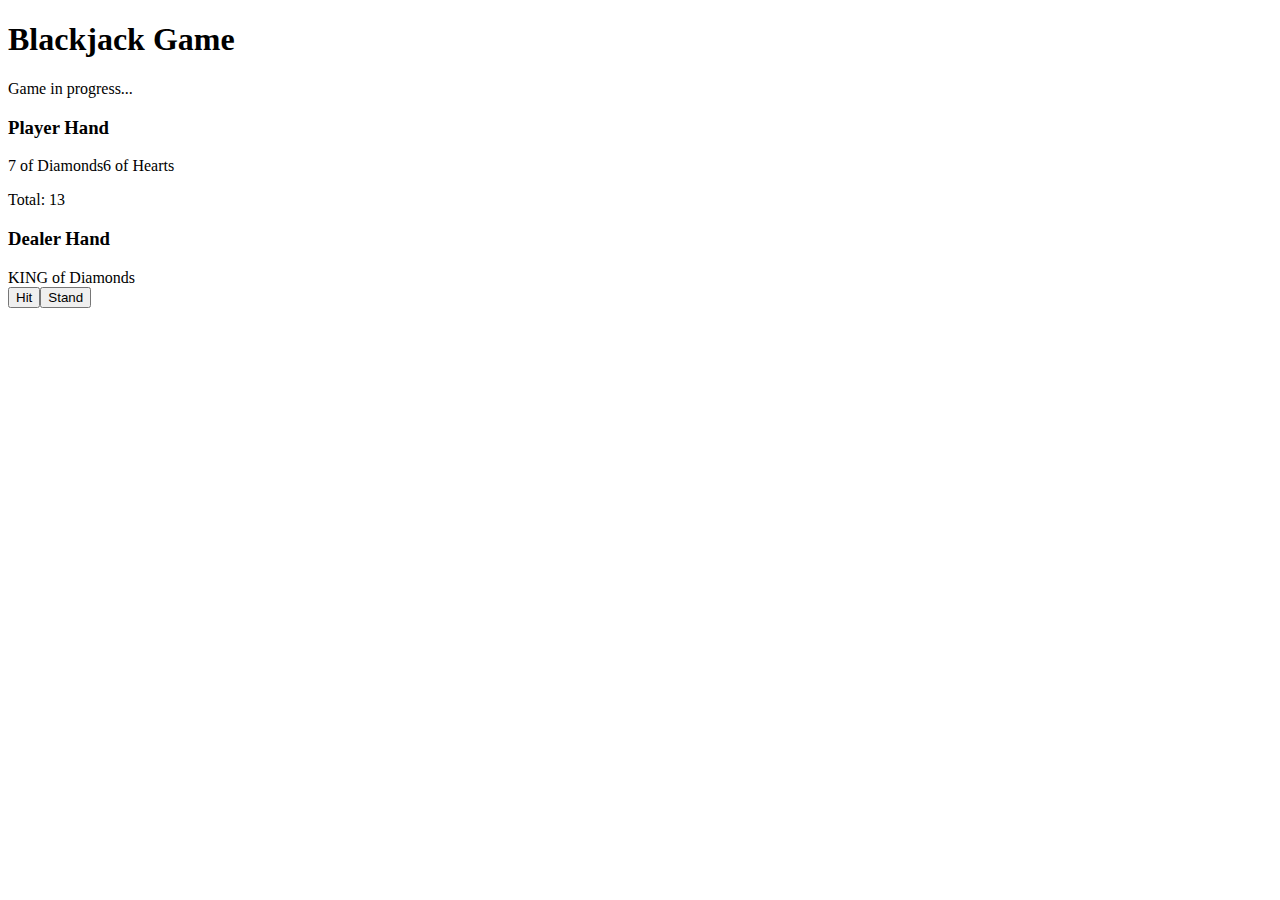
==== game.html @ 776e4391 "Commit" ====
<!DOCTYPE html>
<html lang="en">
<head>
    <title>Blackjack Game - Play</title>
    <link rel="stylesheet" href="styles.css">
</head>
<body>
    <main>
        <header>
            <h1>Blackjack Game</h1>
            <p id="game-status">Game in progress...</p>
        </header>
        <section id="game-section">
            <!-- Game elements will be dynamically added here -->
        </section>
    </main>
    <script src="script.js"></script>
    <script>
        window.onload = function() {
            startGame();
        };
    </script>
</body>
</html>
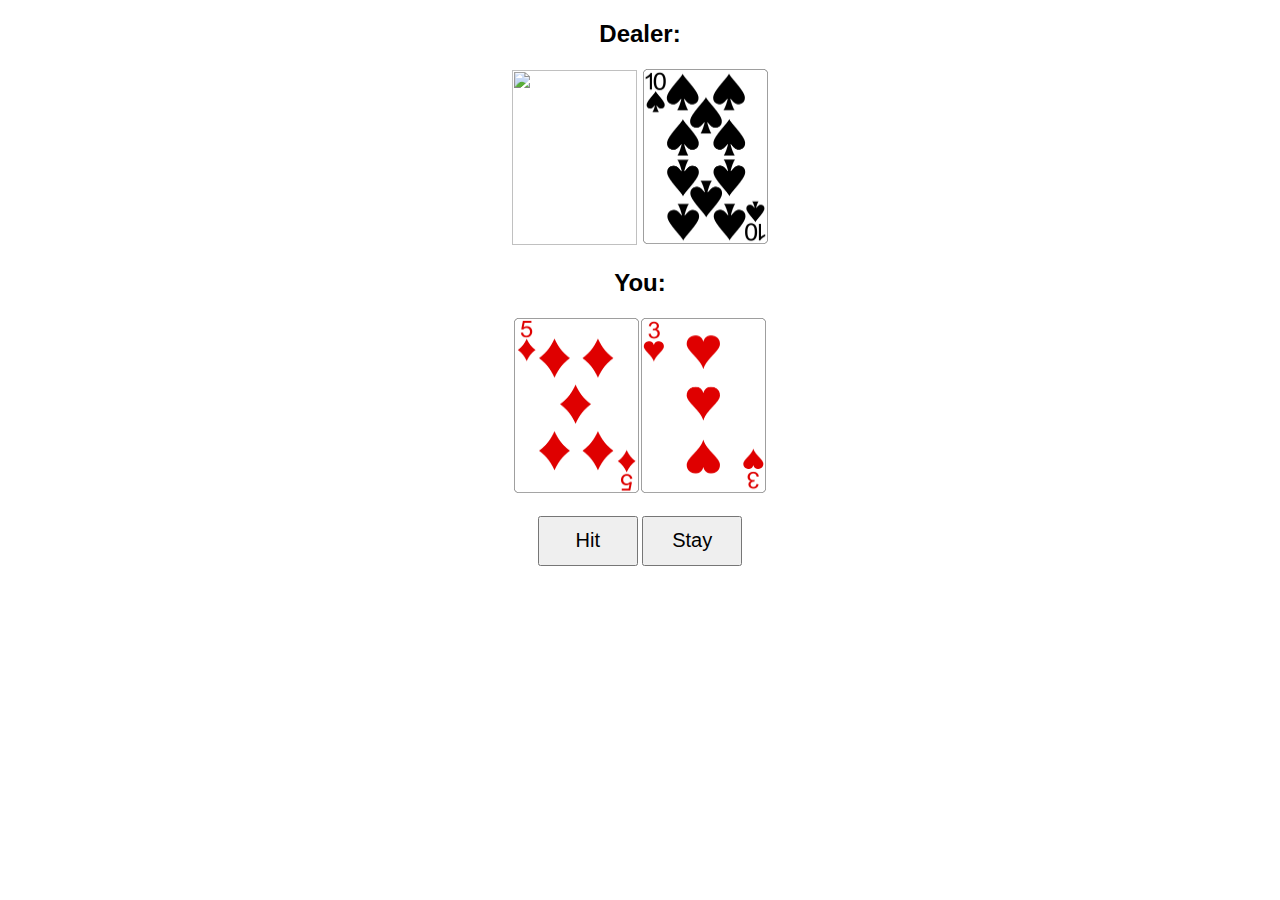
==== commit 6cf95d5e: "Coding" ====
--- a/game.html
+++ b/game.html
@@ -1,24 +1,26 @@
 <!DOCTYPE html>
-<html lang="en">
-<head>
-    <title>Blackjack Game - Play</title>
-    <link rel="stylesheet" href="styles.css">
-</head>
-<body>
-    <main>
-        <header>
-            <h1>Blackjack Game</h1>
-            <p id="game-status">Game in progress...</p>
-        </header>
-        <section id="game-section">
-            <!-- Game elements will be dynamically added here -->
-        </section>
-    </main>
-    <script src="script.js"></script>
-    <script>
-        window.onload = function() {
-            startGame();
-        };
-    </script>
-</body>
+<html>
+    <head>
+        <meta charset="UTF-8">
+        <meta name="viewport" content="width=device-width, initial-scale=1.0">
+        <title>Jokerjack - Play</title>
+        <link rel="stylesheet" href="gamestyle.css">
+        <script src="script.js"></script>
+    </head>
+
+    <body>
+        <h2>Dealer: <span id="dealer-sum"></span></h2>
+        <div id="dealer-cards">
+            <img id="hidden" src="./cards/BACK.png">
+        </div>
+
+        <h2>You: <span id="your-sum"></span></h2>
+        <div id="your-cards">
+        </div>
+
+        <br>
+        <button id="hit">Hit</button>
+        <button id="stay">Stay</button>
+        <p id="results"></p>
+    </body>
 </html>--- a/gamestyle.css
+++ b/gamestyle.css
@@ -0,0 +1,28 @@
+body {
+    font-family: Arial, Helvetica, sans-serif;
+    text-align: center;
+  }
+  
+  #dealer-cards img {
+    height: 175px;
+    width: 125px;
+    margin: 1px;
+  }
+  
+  #your-cards img {
+    height: 175px;
+    width: 125px;
+    margin: 1px;
+  }
+  
+  #hit {
+    width: 100px;
+    height: 50px;
+    font-size: 20px;
+  }
+  
+  #stay {
+    width: 100px;
+    height: 50px;
+    font-size: 20px;
+  }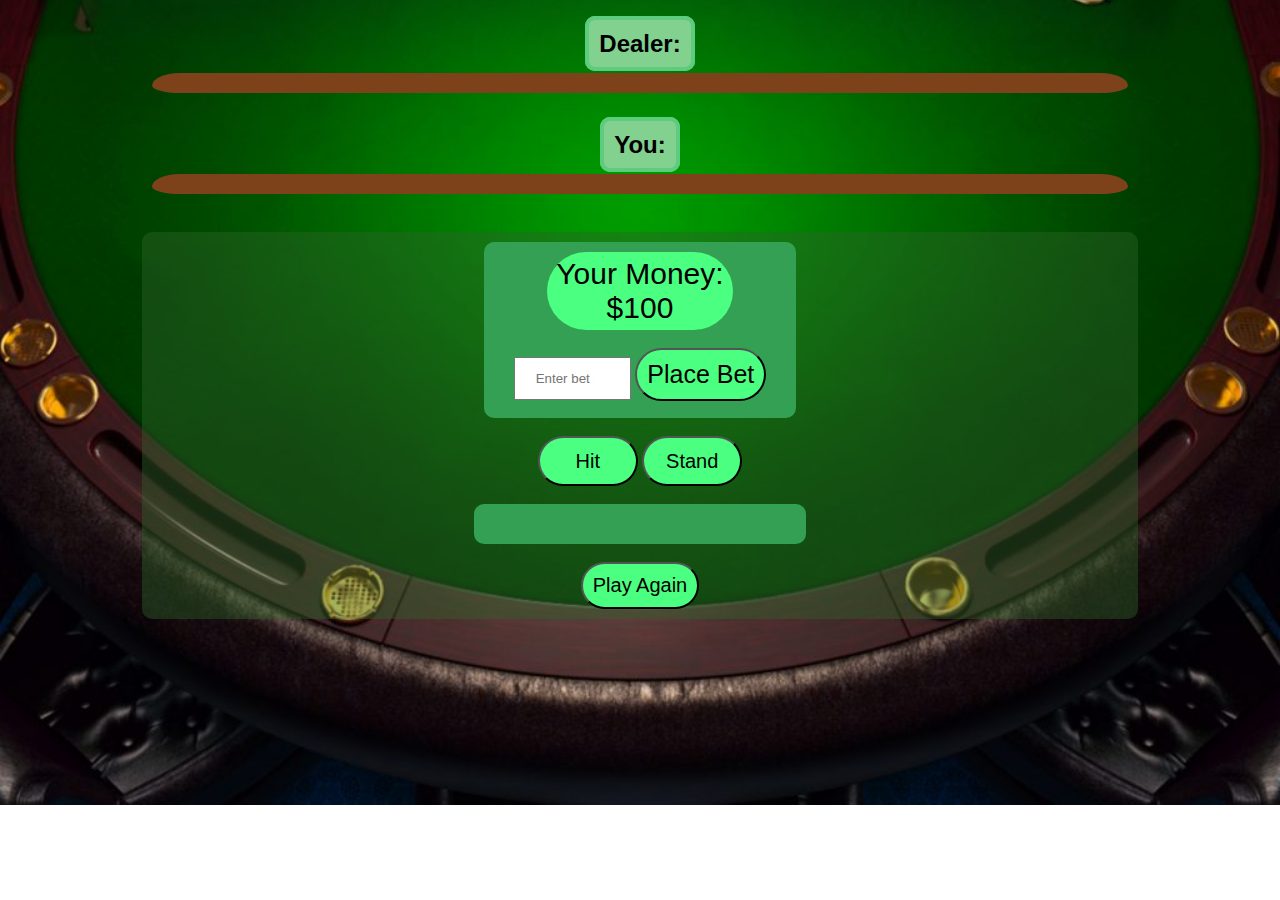
==== commit 3552df66: "Black jack game" ====
--- a/game.html
+++ b/game.html
@@ -5,22 +5,41 @@
         <meta name="viewport" content="width=device-width, initial-scale=1.0">
         <title>Jokerjack - Play</title>
         <link rel="stylesheet" href="gamestyle.css">
-        <script src="script.js"></script>
+        <script src="game.js"></script>
     </head>
 
     <body>
+        <main>
         <h2>Dealer: <span id="dealer-sum"></span></h2>
         <div id="dealer-cards">
-            <img id="hidden" src="./cards/BACK.png">
-        </div>
-
-        <h2>You: <span id="your-sum"></span></h2>
-        <div id="your-cards">
+            <img id="hidden" src="./cards/BACK.png" style="display: none;">
         </div>
 
         <br>
-        <button id="hit">Hit</button>
-        <button id="stay">Stay</button>
-        <p id="results"></p>
+
+        <h2>You: <span id="your-sum"></span></h2>
+        <div id="your-cards"></div>
+
+        <br>
+
+        <div id="resultbox">
+            <div id="money">
+                <p>Your Money: $<span id="balance"></span></p>
+                <br>
+                <input type="number" id="betAmount" placeholder="Enter bet amount">
+                <button id="placeBet">Place Bet</button>
+            </div>
+            <br>
+            <div id="hitandstaybuttons">
+                <button id="hit">Hit</button>
+                <button id="stay">Stand</button>
+            </div>
+            <br>
+            <p id="results"></p>
+            <br>
+            <button id="resetGame">Play Again</button>
+        </div>
+    
+        </main>
     </body>
 </html>--- a/gamestyle.css
+++ b/gamestyle.css
@@ -1,28 +1,140 @@
 body {
-    font-family: Arial, Helvetica, sans-serif;
-    text-align: center;
-  }
+  background-image: url("blackJackTable.png");
+  background-size: cover;
+  background-repeat: no-repeat;
+  background-position: center center;
+  margin: 0;
+  padding: 0;
+  font-family: Arial, Helvetica, sans-serif;
+}
+
+main {
+  text-align: center;
+  padding: 30px;
+}
+
+body main h2{
+  border-style: solid;
+  border-radius: 10px;
+  border-width: 4px;
+  border-color: rgb(94, 204, 127);
+  background-color: rgb(130, 209, 143);
+  display: inline;
+  padding: 10px;
+  margin: auto;
+}
+
+#dealer-cards{
+  background-color: rgb(126, 66, 27);
+  background-clip: padding-box;
+  border-top-style: solid;
+  border-top-width: 15px;
+  border-top-color:rgba(255, 255, 255, 0);
+  border-bottom-style: solid;
+  border-bottom-width: 20px;
+  border-bottom-color:rgba(255, 255, 255, 0);
+  border-radius: 90px;
+  padding-top: 10px;
+  padding-bottom: 10px;
+  margin: auto;
+  max-width: 80%;
+}
+
+#your-cards{
+  background-color: rgb(126, 66, 27);
+  background-clip: padding-box;
+  border-top-style: solid;
+  border-top-width: 15px;
+  border-top-color:rgba(255, 255, 255, 0);
+  border-bottom-style: solid;
+  border-bottom-width: 20px;
+  border-bottom-color:rgba(255, 255, 255, 0);
+  border-radius: 90px;
+  padding-top: 10px;
+  padding-bottom: 10px;
+  margin: auto;
+  max-width: 80%;
+}
+
+#dealer-cards img {
+  display: inline;
+  height: 175px;
+  width: 125px;
+  margin: 1px;
+}
   
-  #dealer-cards img {
-    height: 175px;
-    width: 125px;
-    margin: 1px;
-  }
+#your-cards img {
+  display: inline;
+  height: 175px;
+  width: 125px;
+  margin: 1px;
+}
+ 
+#hit {
+  width: 100px;
+  height: 50px;
+  font-size: 20px;
+}
   
-  #your-cards img {
-    height: 175px;
-    width: 125px;
-    margin: 1px;
-  }
-  
-  #hit {
-    width: 100px;
-    height: 50px;
-    font-size: 20px;
-  }
-  
-  #stay {
-    width: 100px;
-    height: 50px;
-    font-size: 20px;
-  }+#stay {
+  width: 100px;
+  height: 50px;
+  font-size: 20px;
+}
+
+#resultbox{
+  background-color: rgba(46, 99, 39, 0.425);
+  padding: 10px;
+  border-radius: 10px;
+  max-width: 80%;
+  margin: auto;
+}
+
+#money p{
+  font-size: 30px;
+  background-color: rgb(75, 255, 129);
+  border-radius: 90px;
+  max-width: 60%;
+  margin: auto;
+  padding: 5px;
+}
+
+#money{
+  background-color: rgb(52, 160, 84);
+  padding: 10px;
+  margin: auto;
+  max-width: 30%;
+  border-radius: 10px;
+}
+
+#results{
+  display: flex;
+  justify-content: space-around;
+  align-items: center;
+  text-align: center;
+  background-color: rgb(52, 160, 84);
+  padding: 20px;
+  margin: auto;
+  max-width: 30%;
+  border-radius: 10px;
+}
+
+input{
+  width: 40%;
+  padding: 12px 20px;
+  margin: 8px 0;
+  box-sizing: border-box;
+}
+
+#resetGame{
+  font-size: 20px;
+  padding: 10px;
+  background-color: rgb(75, 255, 129);
+  margin: auto;
+}
+button {
+  border-radius: 50px;
+  font-size: 25px;
+  background-color: rgb(75, 255, 129);
+  padding: 10px;
+}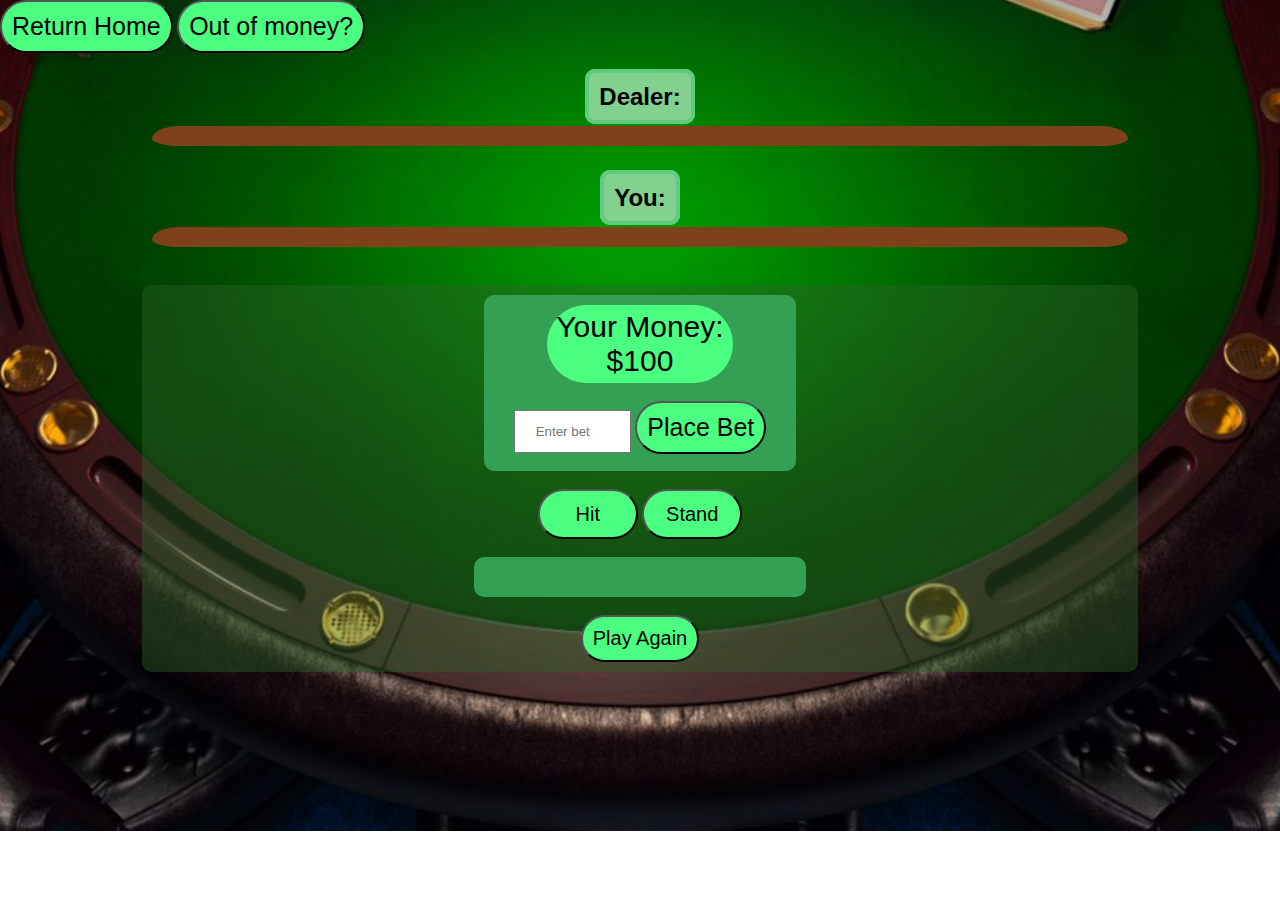
==== commit 24548cf8: "need to fix broke function" ====
--- a/game.html
+++ b/game.html
@@ -9,6 +9,10 @@
     </head>
 
     <body>
+        <div id="topLeftSection">
+            <a href="index.html"><button>Return Home</button></a>
+            <button id="outOfMoney">Out of money?</button>
+        </div>
         <main>
         <h2>Dealer: <span id="dealer-sum"></span></h2>
         <div id="dealer-cards">
